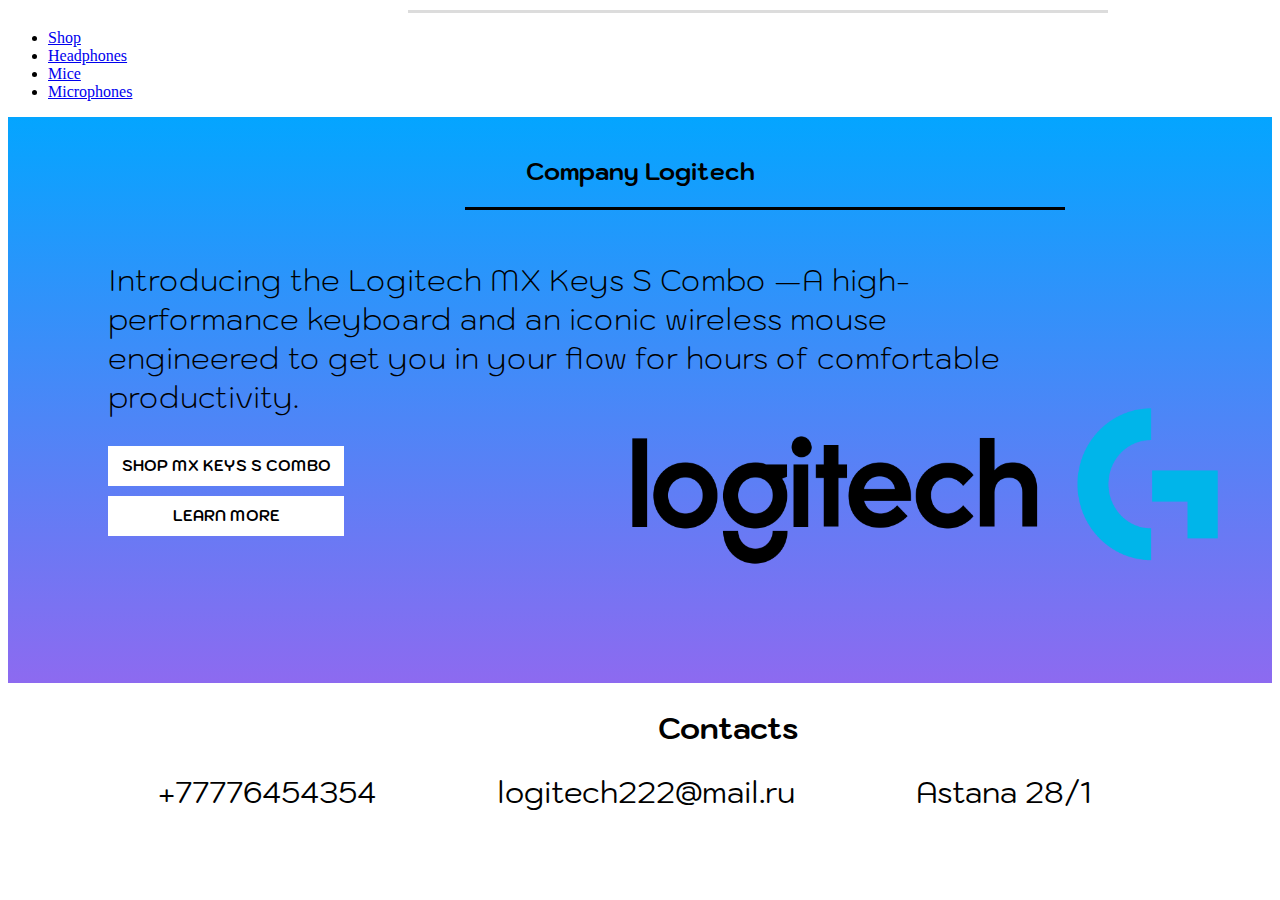
==== index.html @ 4823dd05 "Add files via upload" ====
<!DOCTYPE html>
<html lang="en">
<head>
    <meta charset="UTF-8">
    <meta name="viewport" content="width=device-width, initial-scale=1.0">
    <title>Logitech G | Advanced Gaming Experiences for All</title>
    <link rel="stylesheet" href="css/logitech.css">
    <link rel="shortcut icon" href="ico/logitech_logo_icon_181377.png" type="image/x-icon">
    <link href="https://cdn.jsdelivr.net/npm/bootstrap@5.3.0/dist/css/bootstrap.min.css" rel="stylesheet" integrity="sha384-9ndCyUaIbzAi2FUVXJi0CjmCapSmO7SnpJef0486qhLnuZ2cdeRhO02iuK6FUUVM" crossorigin="anonymous">
    <link rel="preconnect" href="https://fonts.googleapis.com">
    <link rel="preconnect" href="https://fonts.gstatic.com" crossorigin>
    <link href="https://fonts.googleapis.com/css2?family=Kodchasan:wght@200;600&display=swap" rel="stylesheet">
</head>
<body>
    <div id="dd">
    </div>
    <header class="d-flex justify-content-center py-3">
        <ul class="nav nav-pills">
            <li class="nav-item">
                <a href="index.html" class="nav-link active" aria-current="page">Shop</a>
            </li>
            <li class="nav-item">
                <a href="Headphones.html" class="nav-link">Headphones</a>
            </li>
            <li class="nav-item">
                <a href="Mice.html" class="nav-link">Mice</a>
            </li>
            <li class="nav-item">
                <a href="Microphones.html" class="nav-link">Microphones</a>
            </li>
        </ul>
    </header>
    <main>
        <div id="ddd">
            <br>
            <h2 class="txtt">Company Logitech</h2>
            <div id="dd2">
            </div>
            <div class="txttt">
                Introducing the Logitech MX Keys S Combo —A high-<br>
                performance keyboard and an iconic wireless mouse<br>
                engineered to get you in your flow for hours of comfortable<br>
                productivity.
            </div>
            <div class="diver1">
                <h1 class="divertxt">SHOP MX KEYS S COMBO</h1>
            </div>
            <div class="diver2">
                <h1 class="divertxt">LEARN MORE</h1>
            </div>
            <img class="kartina" src="css/Logitech-PNG-Clipart.png">
        </div>
    </main>
    <footer>
        <h2 class="ggf">Contacts</h2>
        <div class="fut">
            <div class="ggf2">+77776454354</div>
            <div class="ggf3">logitech222@mail.ru</div>
            <div class="ggf4">Astana 28/1</div><br>
        </div>
    </footer>
    <script src="https://cdn.jsdelivr.net/npm/bootstrap@5.3.0/dist/js/bootstrap.bundle.min.js" integrity="sha384-geWF76RCwLtnZ8qwWowPQNguL3RmwHVBC9FhGdlKrxdiJJigb/j/68SIy3Te4Bkz" crossorigin="anonymous"></script>
</body>
</html>
---- css/logitech.css ----
#dd
{
    margin-top:10px;
    width:700px;
    margin-left:400px;
    height:3px;
    background-color:gainsboro;
}
#ddd
{
    height:566px;
    width:100%;
    text-align:center;
    background: linear-gradient(180deg, #04A5FF, #8D6AF0);
}
#dd2
{
    margin-top:20px;
    width:600px;
    margin-left:457px;
    height:3px;
    background-color:rgb(0, 0, 0);
}
.txtt
{
    font-family: 'Kodchasan', sans-serif;
    font-weight:bolder;
}
.txttt
{
    font-family: 'Kodchasan', sans-serif;
    font-weight: lighter;
    margin-top:50px;
    font-size:30px;
    text-align:left;
    margin-left:100px;
}
.diver1
{
    height:40px;
    width:236px;
    margin-left:100px;
    margin-top:30px;
    background-color:white;
    display: flex;
    align-items: center;
    justify-content: center;
}
.diver2
{
    height:40px;
    width:236px;
    margin-left:100px;
    margin-top:10px;
    background-color:white;
    display: flex;
    align-items: center;
    justify-content: center;
}
.divertxt
{
    margin-top: 10px;
    font-family: 'Kodchasan', sans-serif;
    font-weight: bolder;
    font-size:15px;
}
.kartina
{
    width: 600px;
    height: 350px;
    margin-left:570px;
    margin-top:-225px;
}
.ggf
{
    font-family: 'Kodchasan', sans-serif;
    margin-left:650px;
    font-size:30px;
}
.ggf2
{
    font-family: 'Kodchasan', sans-serif;
    font-size:30px;
}
.ggf3
{
    font-family: 'Kodchasan', sans-serif;
    font-size:30px;
}
.ggf4
{
    font-family: 'Kodchasan', sans-serif;
    font-size:30px;
}
.fut
{
    display:flex;
    justify-content: space-around;
    margin-left:90px;
}
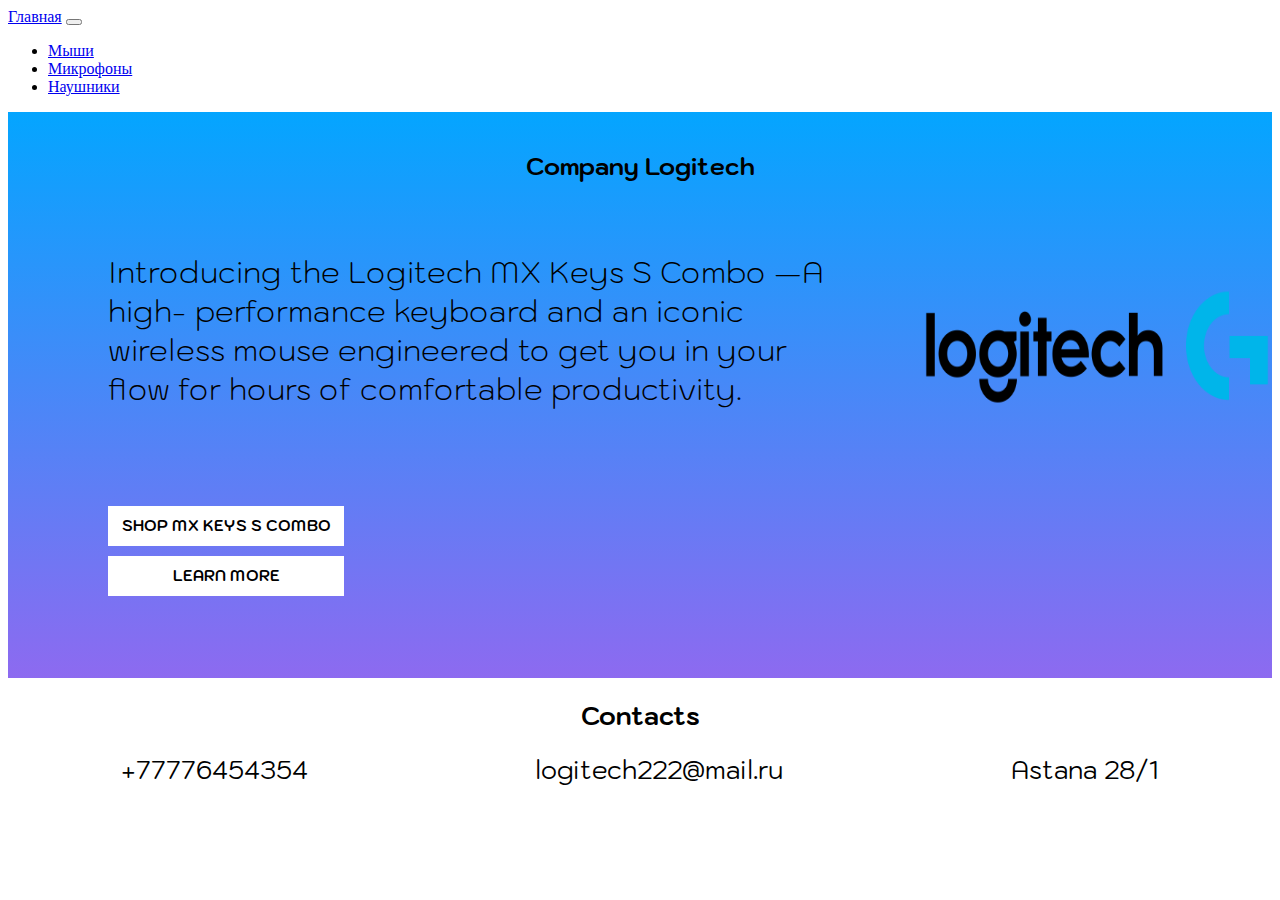
==== commit bff36590: "Add files via upload" ====
--- a/index.html
+++ b/index.html
@@ -12,35 +12,45 @@
     <link href="https://fonts.googleapis.com/css2?family=Kodchasan:wght@200;600&display=swap" rel="stylesheet">
 </head>
 <body>
-    <div id="dd">
+    <div id="ddF">
     </div>
-    <header class="d-flex justify-content-center py-3">
-        <ul class="nav nav-pills">
-            <li class="nav-item">
-                <a href="index.html" class="nav-link active" aria-current="page">Shop</a>
-            </li>
-            <li class="nav-item">
-                <a href="Headphones.html" class="nav-link">Headphones</a>
-            </li>
-            <li class="nav-item">
-                <a href="Mice.html" class="nav-link">Mice</a>
-            </li>
-            <li class="nav-item">
-                <a href="Microphones.html" class="nav-link">Microphones</a>
-            </li>
-        </ul>
+    <header>
+        <nav class="navbar navbar-expand-lg bg-body-tertiary">
+            <div class="container-fluid">
+              <a class="navbar-brand" href="index.html">Главная</a>
+              <button class="navbar-toggler" type="button" data-bs-toggle="collapse" data-bs-target="#navbarNav" aria-controls="navbarNav" aria-expanded="false" aria-label="Переключатель навигации">
+                <span class="navbar-toggler-icon"></span>
+              </button>
+              <div class="collapse navbar-collapse" id="navbarNav">
+                <ul class="navbar-nav">
+                  <li class="nav-item">
+                    <a class="nav-link active" aria-current="page" href="Mice.html">Мыши</a>
+                  </li>
+                  <li class="nav-item">
+                    <a class="nav-link" href="Microphones.html">Микрофоны</a>
+                  </li>
+                  <li class="nav-item">
+                    <a class="nav-link" href="Headphones.html">Наушники</a>
+                  </li>
+                </ul>
+              </div>
+            </div>
+          </nav>
     </header>
     <main>
         <div id="ddd">
             <br>
             <h2 class="txtt">Company Logitech</h2>
-            <div id="dd2">
-            </div>
-            <div class="txttt">
-                Introducing the Logitech MX Keys S Combo —A high-<br>
-                performance keyboard and an iconic wireless mouse<br>
-                engineered to get you in your flow for hours of comfortable<br>
-                productivity.
+            <div class="rod1">
+              <div class="txttt">
+                  Introducing the Logitech MX Keys S Combo —A high-
+                  performance keyboard and an iconic wireless mouse
+                  engineered to get you in your flow for hours of comfortable
+                  productivity.
+              </div>
+              <div>
+                <img class="kartinFa" src="css/Logitech-PNG-Clipart.png" width="350px" height="250px">
+              </div>
             </div>
             <div class="diver1">
                 <h1 class="divertxt">SHOP MX KEYS S COMBO</h1>
@@ -48,7 +58,7 @@
             <div class="diver2">
                 <h1 class="divertxt">LEARN MORE</h1>
             </div>
-            <img class="kartina" src="css/Logitech-PNG-Clipart.png">
+            
         </div>
     </main>
     <footer>
@@ -56,7 +66,7 @@
         <div class="fut">
             <div class="ggf2">+77776454354</div>
             <div class="ggf3">logitech222@mail.ru</div>
-            <div class="ggf4">Astana 28/1</div><br>
+            <div class="ggf4">Astana 28/1</div>
         </div>
     </footer>
     <script src="https://cdn.jsdelivr.net/npm/bootstrap@5.3.0/dist/js/bootstrap.bundle.min.js" integrity="sha384-geWF76RCwLtnZ8qwWowPQNguL3RmwHVBC9FhGdlKrxdiJJigb/j/68SIy3Te4Bkz" crossorigin="anonymous"></script>
--- a/css/logitech.css
+++ b/css/logitech.css
@@ -6,6 +6,15 @@
     height:3px;
     background-color:gainsboro;
 }
+.rod1
+{
+    display: flex;
+}
+.kartinFa
+{
+  margin-left: 70px;
+  margin-top: 20px;
+}
 #ddd
 {
     height:566px;
@@ -33,7 +42,7 @@
     margin-top:50px;
     font-size:30px;
     text-align:left;
-    margin-left:100px;
+    padding-left: 100px;
 }
 .diver1
 {
@@ -66,35 +75,181 @@
 }
 .kartina
 {
-    width: 600px;
-    height: 350px;
+    width: 50%;
+    height: 50%;
     margin-left:570px;
     margin-top:-225px;
 }
 .ggf
 {
     font-family: 'Kodchasan', sans-serif;
-    margin-left:650px;
-    font-size:30px;
+    display:flex;
+    justify-content: center;
+    font-size:25px;
 }
 .ggf2
 {
     font-family: 'Kodchasan', sans-serif;
-    font-size:30px;
+    font-size:25px;
 }
 .ggf3
 {
     font-family: 'Kodchasan', sans-serif;
-    font-size:30px;
+    font-size:25px;
 }
 .ggf4
 {
     font-family: 'Kodchasan', sans-serif;
-    font-size:30px;
+    font-size:25px;
 }
 .fut
 {
     display:flex;
     justify-content: space-around;
-    margin-left:90px;
+    
+}
+@media (max-width:937px) 
+{
+    .txttt
+    {
+        font-size: 25px;
+    } 
+    .kartinFa
+    {
+        width: 300px;
+        height: 200px;
+    }
+    .diver1
+    {
+        height:30px;
+        width:231px;
+    }
+    .diver2
+    {
+        height:30px;
+        width:231px;
+    }
+    .kartinFa
+    {
+        margin-top: 50px;
+    }
+}
+@media (max-width:757px) 
+{
+    .txttt
+    {
+        font-size: 22px;
+    } 
+    .kartinFa
+    {
+        width: 250px;
+        height: 150px;
+    }
+    .diver1
+    {
+        height:25px;
+        width:210px;
+    }
+    .diver2
+    {
+        height:25px;
+        width:210px;
+    }
+    .divertxt
+    {
+        font-size: 13px;
+    }
+    .ggf
+    {
+        font-size: 20px;
+    }
+    .ggf2
+    {
+        font-size: 20px;
+    }
+    .ggf3
+    {
+        font-size: 20px;
+    }
+    .ggf4   
+    {
+        font-size: 20px;
+    }
+    .kartinFa
+    {
+        margin-top: 100px;
+    }
+}
+@media (max-width:652px) 
+{
+   .rod1
+   {
+     flex-direction: column;
+   }
+   .kartinFa
+   {
+    margin-top: -5px; 
+   }
+   .diver1
+   {
+    margin: 0 auto;
+    
+   }
+   .diver2
+   {
+    margin: 0 auto;
+    margin-top: 10px;
+   }
+   .fut
+   {
+    flex-direction: column;
+    align-items: center;
+   }
+}
+@media (max-width:408px) 
+{
+   .rod1
+   {
+     flex-direction: column;
+   }
+   .txttt
+   {
+     font-size: 19px;
+   }
+   .kartinFa
+   {
+    margin-top: -5px; 
+   }
+   .diver1
+   {
+    margin: 0 auto;
+    
+   }
+   .diver2
+   {
+    margin: 0 auto;
+    margin-top: 10px;
+   }
+   .fut
+   {
+    flex-direction: column;
+    align-items: center;
+   }
+   .ggf
+   {
+    font-size: 18px;
+   }
+   .ggf2
+   {
+    font-size: 18px;
+   }
+   .ggf3
+   {
+    font-size: 18px;
+   }
+   .ggf4
+   {
+    font-size: 18px;
+   }
+
 }